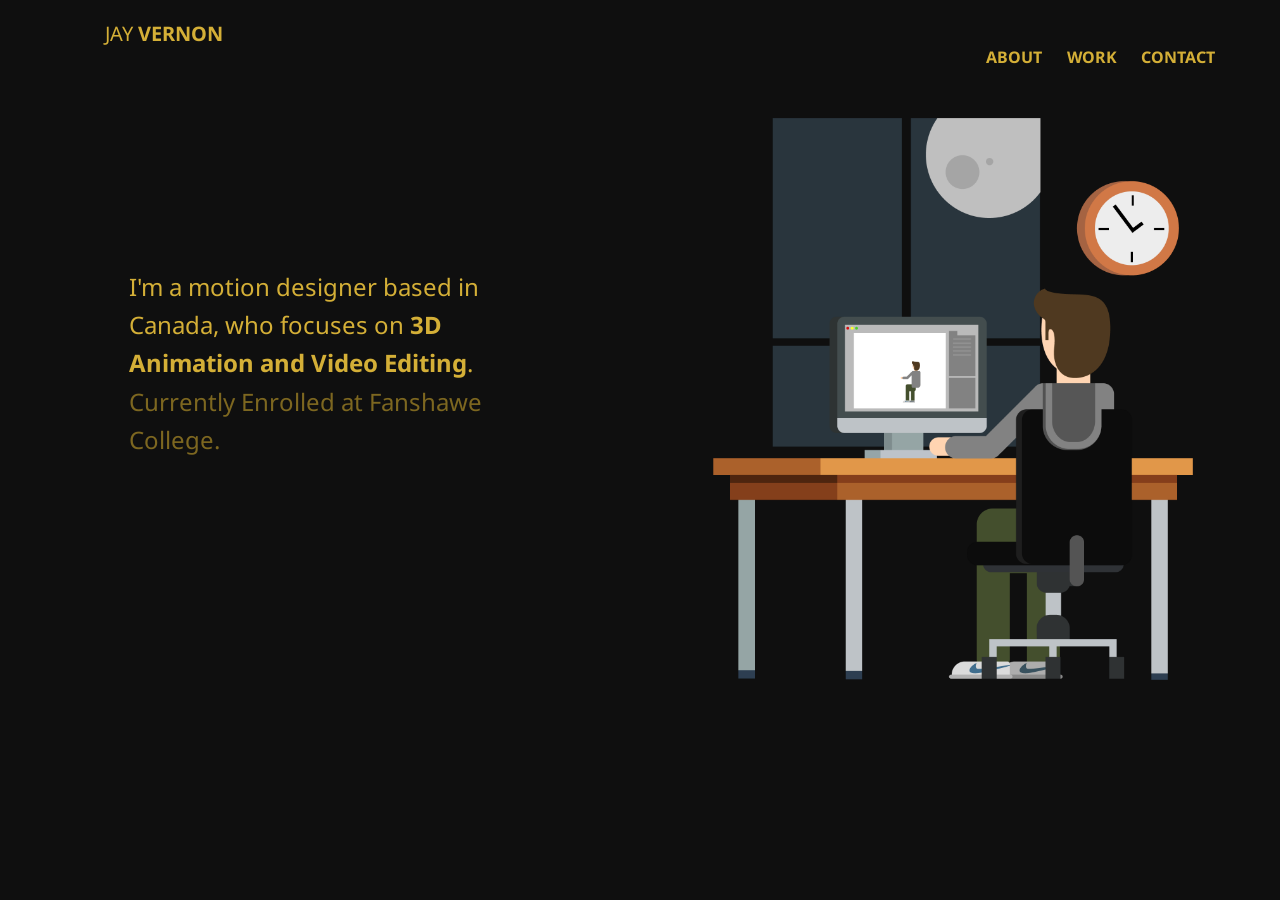
==== index.html @ 0e03969a "pushing existing changes" ====
<!DOCTYPE html>
<html>
<head>
    <meta charset="utf-8" />
    <meta http-equiv="X-UA-Compatible" content="IE=edge">
    <title>JAY VERNON | Potfolio</title>
    <link rel="stylesheet" href="css/foundation.css">
    <link rel="stylesheet" href="css/foundation.min.css">
    <meta name="viewport" content="width=device-width, initial-scale=1">
    <link rel="stylesheet" type="text/css" media="screen" href="css/app.css"/>
    <link href="https://fonts.googleapis.com/css?family=Noto+Sans:400,700" rel="stylesheet">
    <link rel="stylesheet" href="https://use.fontawesome.com/releases/v5.5.0/css/all.css" integrity="sha384-B4dIYHKNBt8Bc12p+WXckhzcICo0wtJAoU8YZTY5qE0Id1GSseTk6S+L3BlXeVIU" crossorigin="anonymous">
</head>



<body>
    <header id="mainHeader">

            <nav id="mainNav" class="small-12 large-8 large-push-4 columns">

                    <div class="title-bar" data-responsive-toggle="main-menu" data-hide-for="large">
                            <div class="title-bar-right">
                                
                              <button class="menu-icon" type="button" data-toggle="main-menu"></button>
                            </div>
                    </div>
                
                        <div id="main-menu" class="text-center">
                          <ul id="mainNav">
                            <li><a href="about.html" class="lineAnim highlight">ABOUT</a></li>
                            <li><a href="work.html" class="lineAnim highlight">WORK</a></li>
                            <li><a href="contact.html" class="lineAnim highlight">CONTACT</a></li>
                          </ul>   
            
            </nav>

        <div id="logo" class="small-12 medium-12 large-offset-0 large-2 large-pull-8 columns end">
            <h1 class="name"><a href="index.html">JAY<span class="highlight"> VERNON</span></a></h1>
        </div>

    </header>

    <section class="small-12 column">
            <div id="welcome" class="small-12 medium-12 large-6 column">
                <p class="small-8 small-offset-2 text-center leftbox">I'm a motion designer based in Canada, who focuses on <span class="highlight">3D Animation and Video Editing</span>.<span class="lowlight"> Currently Enrolled at Fanshawe College.</span></p>
            </div>

            <div id="jay" class="small-12 medium-12 large-6 text-center column">
                    <img src="images/portfolio_front.png" id="jayIMG">
            </div>
    </section>
            


        



    <script src="js/vendor/jquery.js"></script>
    <script src="js/vendor/what-input.js"></script>
    <script src="js/vendor/foundation.js"></script>
    <script src="js/app.js"></script>
    <script src="js/main.js"></script>
</body>
</html>
---- css/app.css ----
body
{
    background-color: #0F0F0F;
}

.leftbox
{
    margin-top: 40px;
}

p
{
    font-size: 1em;
    color: #D4AF37;
    text-align: center;
    font-family: 'Noto Sans', sans-serif;
}

.name
{
    font-family: 'Noto Sans', sans-serif;
    color: 	#D4AF37;
    font-size: 1.25em;
    margin-top: 20px;
}

a
{
    color: 	#D4AF37;
}

a:hover
{
    color: white;
}

.highlight
{
    font-weight: bold;
}

.lowlight
{
    color: #7D6720;
}

.title-bar
{
    background-color: #0F0F0F;
    margin-top: 15px;
}

.menu-icon::after
{
	background: #D4AF37;
	box-shadow: 0 7px 0 #D4AF37, 0 14px 0 #D4AF37;
}

.menu-icon:hover::after
{
	background: #BF9E32;
	box-shadow: 0 7px 0 #BF9E32, 0 14px 0 #BF9E32;
}

#mainNav
{
    list-style-type: none;
    text-align: center;
    margin: 0;
}

#mainNav li a
{
	display: block;
	padding: 10px 0 10px 0;
    color: #D4AF37;
    font-family: 'Noto Sans', sans-serif;
    font-size: 1em;
}

#logo
{
    text-align: left;
    margin-left: 40px;
}

#welcome
{
    background-size: 100%;
    display: block;

}

#welcome p
{
    padding-top: 50px;
    text-align: left;
}

#jay
{
    padding-top: 40px;
}

#jayIMG
{
    width: 250px;
}






@media screen and (min-width: 64em) {
	#mainHeader
	{
        position: relative;
	}

	#mainNav
	{
		text-align: right;
        text-transform: uppercase;
        margin-top: 20px;
        margin-right: 50px;
	}

	#mainNav li
	{
		border-bottom: none;
        display: inline-block;
        text-decoration: none;
		margin-left: 20px;
	}

	#mainNav li a
	{
		display: inline-block;
        padding: 5px 0 5px 0;
        border-bottom: 0px;
    }

    .lineAnim::after
    {
        content: '';
        display: block;
        width: 0;
        height: 2px;
        background: #BF9E32;
        transition: width .3s;
    }

    .lineAnim:hover::after
    {
        width: 100%;
        transition: width;
    }

    #jayIMG
    {
        width: 480px;
    }

    #welcome p
    {
        padding-top: 150px;
        text-align: left;
        font-size: 1.5em;
    }


}
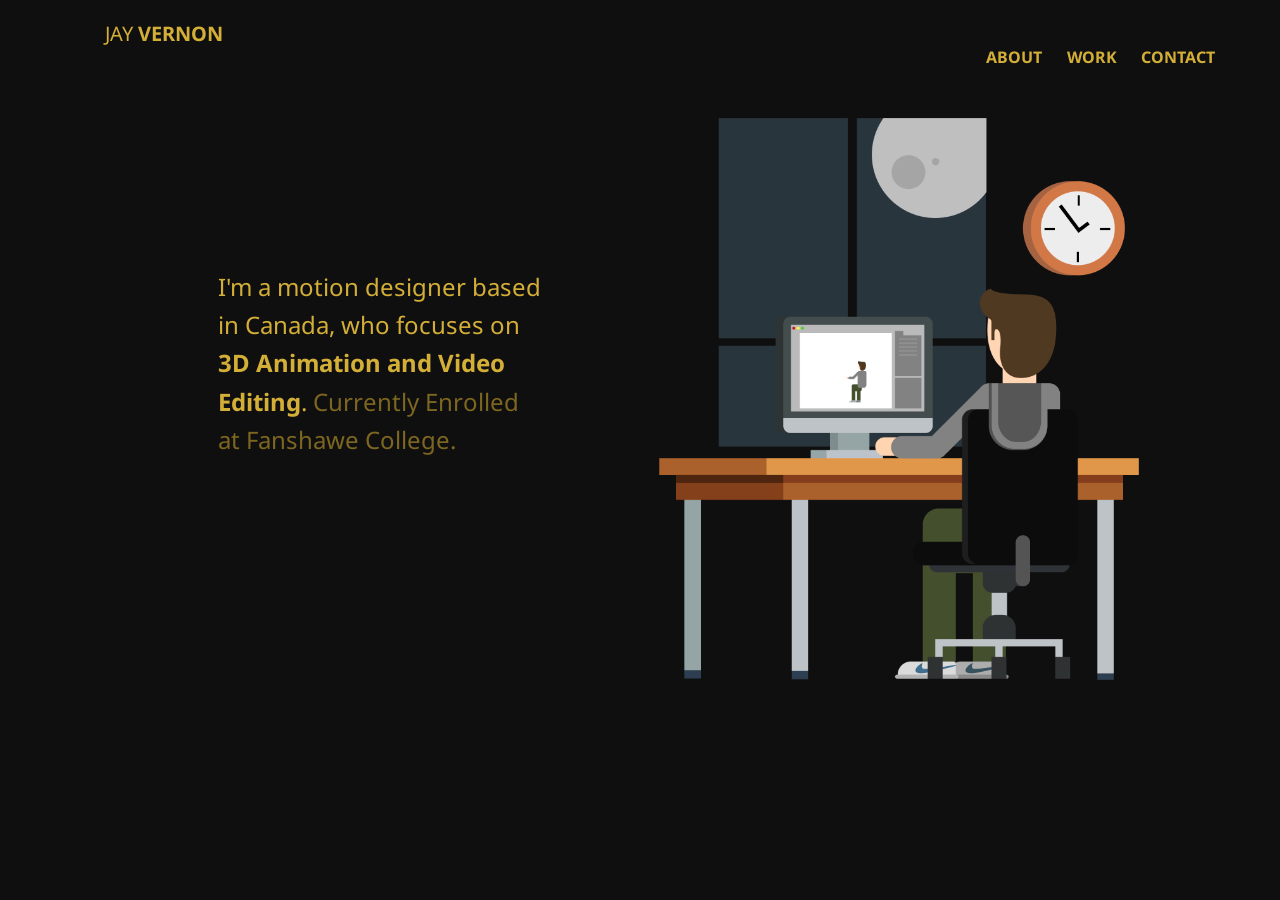
==== commit 18de97b9: "75% complete mobile work site" ====
--- a/index.html
+++ b/index.html
@@ -41,7 +41,7 @@
 
     </header>
 
-    <section class="small-12 column">
+    <section class="small-10 small-offset-1 column">
             <div id="welcome" class="small-12 medium-12 large-6 column">
                 <p class="small-8 small-offset-2 text-center leftbox">I'm a motion designer based in Canada, who focuses on <span class="highlight">3D Animation and Video Editing</span>.<span class="lowlight"> Currently Enrolled at Fanshawe College.</span></p>
             </div>
--- a/css/app.css
+++ b/css/app.css
@@ -7,6 +7,28 @@
 {
     margin-top: 40px;
 }
+
+.description
+{
+    margin-top: 50px;
+}
+
+.description h1
+{
+    font-size: 2em;
+    color: #D4AF37;
+    font-family: 'Noto Sans', sans-serif;
+    font-weight: bold;
+}
+
+.description p
+{
+    font-size: 0.825em;
+    color: #D4AF37;
+    font-family: 'Noto Sans', sans-serif;
+    text-align: left;
+}
+
 
 p
 {
@@ -93,7 +115,7 @@
 
 #welcome p
 {
-    padding-top: 50px;
+    padding-top: 0px;
     text-align: left;
 }
 
@@ -105,6 +127,11 @@
 #jayIMG
 {
     width: 250px;
+}
+
+.videoDemo
+{
+    margin-bottom: 30px;
 }
 
 
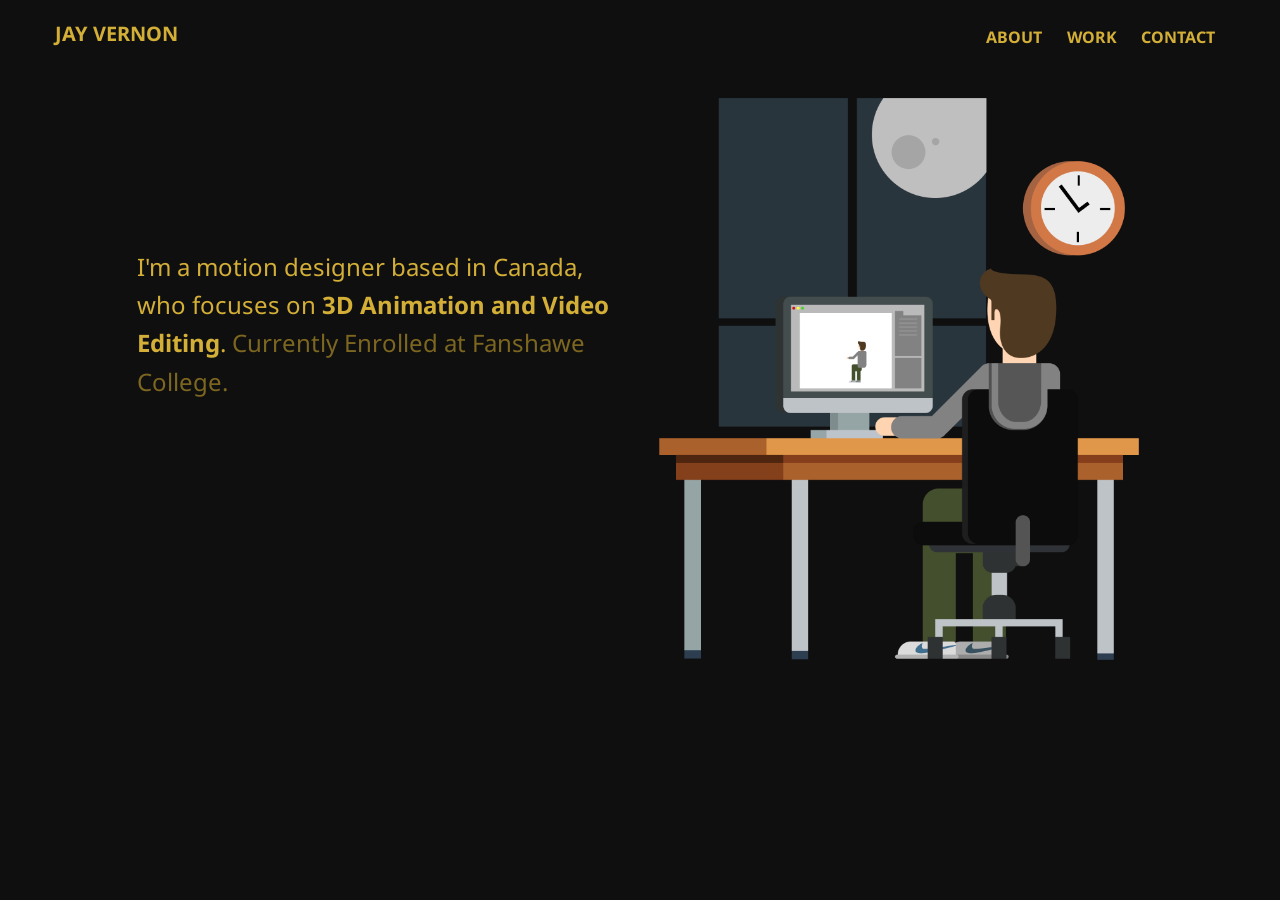
==== commit 4a453b40: "nearly completed portoflio" ====
--- a/index.html
+++ b/index.html
@@ -17,8 +17,8 @@
 <body>
     <header id="mainHeader">
 
-            <nav id="mainNav" class="small-12 large-8 large-push-4 columns">
-
+            <nav id="nav" class="small-12 large-8 large-push-4 columns">
+                <h1 class="hide">Main Navigation</h1>
                     <div class="title-bar" data-responsive-toggle="main-menu" data-hide-for="large">
                             <div class="title-bar-right">
                                 
@@ -31,7 +31,8 @@
                             <li><a href="about.html" class="lineAnim highlight">ABOUT</a></li>
                             <li><a href="work.html" class="lineAnim highlight">WORK</a></li>
                             <li><a href="contact.html" class="lineAnim highlight">CONTACT</a></li>
-                          </ul>   
+                          </ul>
+                        </div>   
             
             </nav>
 
@@ -42,12 +43,13 @@
     </header>
 
     <section class="small-10 small-offset-1 column">
+        <h1 class="hide">Brief Introduction</h1>
             <div id="welcome" class="small-12 medium-12 large-6 column">
-                <p class="small-8 small-offset-2 text-center leftbox">I'm a motion designer based in Canada, who focuses on <span class="highlight">3D Animation and Video Editing</span>.<span class="lowlight"> Currently Enrolled at Fanshawe College.</span></p>
+                <p class="small-12 text-center leftbox">I'm a motion designer based in Canada, who focuses on <span class="highlight">3D Animation and Video Editing</span>.<span class="lowlight"> Currently Enrolled at Fanshawe College.</span></p>
             </div>
 
             <div id="jay" class="small-12 medium-12 large-6 text-center column">
-                    <img src="images/portfolio_front.png" id="jayIMG">
+                    <img src="images/portfolio_front.png" id="jayIMG" alt="Image of Jay">
             </div>
     </section>
             
--- a/css/app.css
+++ b/css/app.css
@@ -3,9 +3,62 @@
     background-color: #0F0F0F;
 }
 
+h1
+{
+    font-family: 'Noto Sans', sans-serif;
+    color: #7D6720;
+    text-align: left;
+    font-size: 1em;
+    font-weight: bold;
+}
+
+h2
+{
+    -webkit-text-stroke-width: 1px;
+    -webkit-text-stroke-color: #D4AF37;  
+    font-size: 2em; 
+}
+
+.info
+{
+    margin-top: 20px;
+}
+
+.catDesc
+{
+    font-size: 0.825em;
+    color: #BF9E32;
+}
+
+.moreIcon
+{
+    color: #D4AF37;
+    font-size: 1.5em;
+}
+
+.smallNumbers
+{
+    font-size: 1em;
+}
+
+.catHead
+{
+    margin-bottom: 50px;
+}
+
+#categories
+{
+    margin-top: 100px;
+}
+
 .leftbox
 {
     margin-top: 40px;
+}
+
+.aboutHeader
+{
+    margin-top: 80px;
 }
 
 .description
@@ -132,10 +185,114 @@
 .videoDemo
 {
     margin-bottom: 30px;
-}
-
-
-
+    max-width: 300px;
+}
+
+label
+{
+    color: #D4AF37;
+    font-family: 'Noto Sans', sans-serif;
+    text-transform: uppercase;
+    font-size: 0.825em;
+}
+
+td
+{
+    background-color: #0F0F0F;
+}
+
+.contactBrief
+{
+    margin-bottom: 70px;
+}
+
+.lightbox {
+	display: none;
+	position: absolute;
+	top: 0;
+	width: 100%;
+	height: 100%;
+	text-align: center;
+	background-color: rgba(0,0,0,0.95);
+}
+
+.lightbox video{
+    margin-top: 120px;
+}
+
+.close-lightbox {
+	position: absolute;
+	right: 12px;
+	top: 12px;
+	font-family: arial, helvetica, sans-serif;
+	font-size: 2em;
+	font-weight: bold;
+	color:#D4AF37;
+    cursor: pointer;
+    text-align: right;
+    margin-right: 10px;
+}
+
+.show-lightbox { display: block; }
+
+.submitBut{
+    display: block;
+    position: relative;
+    background-color: #fff;
+    padding-top: 10px;
+    padding-bottom: 10px;
+    margin-bottom: 20px;
+    font-family: 'Noto Sans', sans-serif;
+    font-weight: bold;
+    background: rgb(125,103,32);
+    background: linear-gradient(239deg, rgba(125,103,32,1) 0%, rgba(191,158,50,1) 25%, rgba(212,175,55,1) 49%, rgba(191,158,50,1) 69%, rgba(125,103,32,1) 100%);
+    border-radius: 10px;
+}
+
+.submitBut.one:after {
+    content: '';
+    position: absolute;
+    top: 0;
+    left: 0;
+    width: 0;
+    height: 100%;
+    background-color: rgba(255,255,255,0.4);
+      -webkit-transition: none;
+         -moz-transition: none;
+              transition: none;
+  }
+  .submitBut.one:hover:after {
+    width: 120%;
+    background-color: rgba(255,255,255,0);
+    
+      -webkit-transition: all 0.4s ease-in-out;
+         -moz-transition: all 0.4s ease-in-out;
+              transition: all 0.4s ease-in-out;
+  }
+  
+
+.messageArea
+{
+    height: 200px;
+    background-color: 
+}
+
+.CF
+{
+    margin-top: 20px;
+    
+}
+
+
+
+
+@media screen and (min-width: 30em) {
+    .videoDemo
+    {
+        margin-bottom: 30px;
+        max-width: 400px;
+    }
+}
 
 
 
@@ -196,5 +353,43 @@
         font-size: 1.5em;
     }
 
+    #aboutMe p
+    {
+        padding-top: 0px;
+        text-align: left;
+        font-size: 1.5em;
+    }
+
+    .videoDemo
+    {
+        margin-bottom: 30px;
+        max-width: 300px;
+    }
+
+    .description
+    {
+        margin-top: 0px;
+    }
+
+    .introVid
+    {
+        max-width: 800px;
+        margin-bottom: 100px;
+    }
+
+    .lightbox video{
+        max-width: 850px;
+    }
+
+    #contactIntro
+    {
+        margin-top: 20px;
+    }
+
+    #contactIntro p
+    {
+        font-size: 1.25em;
+    }
+
 
 }
